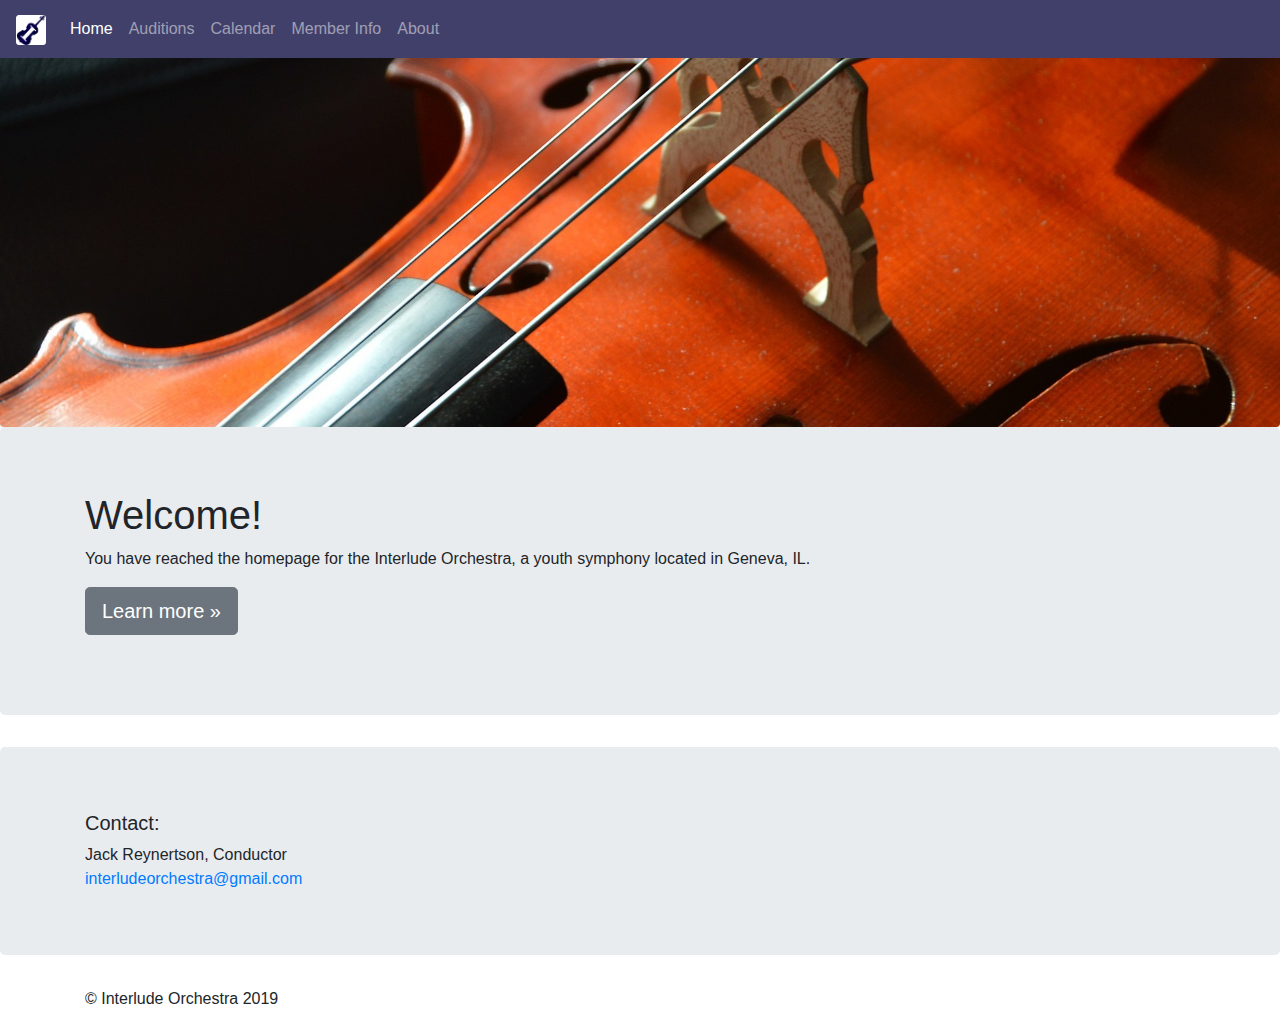
==== index.html @ d7e28453 "update" ====
<!DOCTYPE html>
<html lang="en">
    <head>
        <!--Required meta tags-->
        <meta charset="utf-8">
        <meta name="viewport" contents="width=device-width, initial-scale=1, shrink-to-fit=no">
        
        <!--Browser Icon-->
        <link rel="shortcut icon" href="images/icon3.ico" type="image/x-con">

        <!--Bootstrap CSS / Custom CSS-->
        <link rel="stylesheet" href="https://maxcdn.bootstrapcdn.com/bootstrap/4.0.0/css/bootstrap.min.css" integrity="sha384-Gn5384xqQ1aoWXA+058RXPxPg6fy4IWvTNh0E263XmFcJlSAwiGgFAW/dAiS6JXm" crossorigin="anonymous">
        <link rel="stylesheet" href="css/main.css">
        
        <title>Interlude Orchestra - Home</title>
    </head>
    <body>
        <nav class="navbar fixed-top navbar-expand-md navbar-dark">
            <a class="navbar-brand" href="./">
                <img src="images/icon.png" width="30" height="30" alt="">
            </a>
            <button class="navbar-toggler" type="button" data-toggle="collapse" data-target="#collapsibleNavbar">
              <span class="navbar-toggler-icon"></span>
            </button>
            <div class="collapse navbar-collapse" id="collapsibleNavbar">
              <ul class="navbar-nav">
                <li class="nav-item active">
                    <a class="nav-link" href="./">Home</a>
                </li>
                <li class="nav-item">
                  <a class="nav-link" href="auditions.html">Auditions</a>
                </li>
                <li class="nav-item">
                  <a class="nav-link" href="calendar.html">Calendar</a>
                </li>
                <li class="nav-item">
                  <a class="nav-link" href="members.html">Member Info</a>
                </li>
                <li class="nav-item">
                    <a class="nav-link" href="about.html">About</a>
                </li>
              </ul>
            </div>  
        </nav>

                <img src="images/headerback2.jpg" class="rounded img-fluid" alt="header photo">

            <div class="jumbotron">
                <div class="container">
                    <h1>Welcome!</h1>
                    <p>You have reached the homepage for the Interlude Orchestra, a youth symphony located in Geneva, IL. </p>
                    <p><a class="btn btn-secondary btn-lg" href="about.html" role="button">Learn more &raquo;</a></p>
                </div>
            </div>

            <div class="jumbotron">
                <div class="container">
                    <h5>Contact: </h5>
                    <div>Jack Reynertson, Conductor</div>
                    <a href="mailto:interludeorchestra@gmail.com">interludeorchestra@gmail.com</a>
                </div>
            </div>

        <footer class="container">
            <p>&copy; Interlude Orchestra 2019</p>
        </footer>

        <!--Javascript, just in case-->
        <script src='js/main.js'></script>
        <script src="https://code.jquery.com/jquery-3.2.1.slim.min.js" integrity="sha384-KJ3o2DKtIkvYIK3UENzmM7KCkRr/rE9/Qpg6aAZGJwFDMVNA/GpGFF93hXpG5KkN" crossorigin="anonymous"></script>
        <script src="https://cdnjs.cloudflare.com/ajax/libs/popper.js/1.12.9/umd/popper.min.js" integrity="sha384-ApNbgh9B+Y1QKtv3Rn7W3mgPxhU9K/ScQsAP7hUibX39j7fakFPskvXusvfa0b4Q" crossorigin="anonymous"></script>
        <script src="https://maxcdn.bootstrapcdn.com/bootstrap/4.0.0/js/bootstrap.min.js" integrity="sha384-JZR6Spejh4U02d8jOt6vLEHfe/JQGiRRSQQxSfFWpi1MquVdAyjUar5+76PVCmYl" crossorigin="anonymous"></script>
    </body>
</html>
---- css/main.css ----
/* palette: (Goes from lightest to darkest for each scheme.)
light:
e8e7ef
a0a0b5
808099

medium:
d1cfde
41406a
000033

dark:
666666
535258
1a192a
000014
*/

/*navbar style*/
.navbar{ background:#41406a; }
.nav-link:hover{ background: #41406a; color: #e8e7ef;}
.navbar-collapse{ justify-content: flex-start;}

/* header style*/
.header{
    background-image: url('../images/headerback.jpg');
    background-attachment: fixed;
    background-size: cover;
    background-position: center;
}
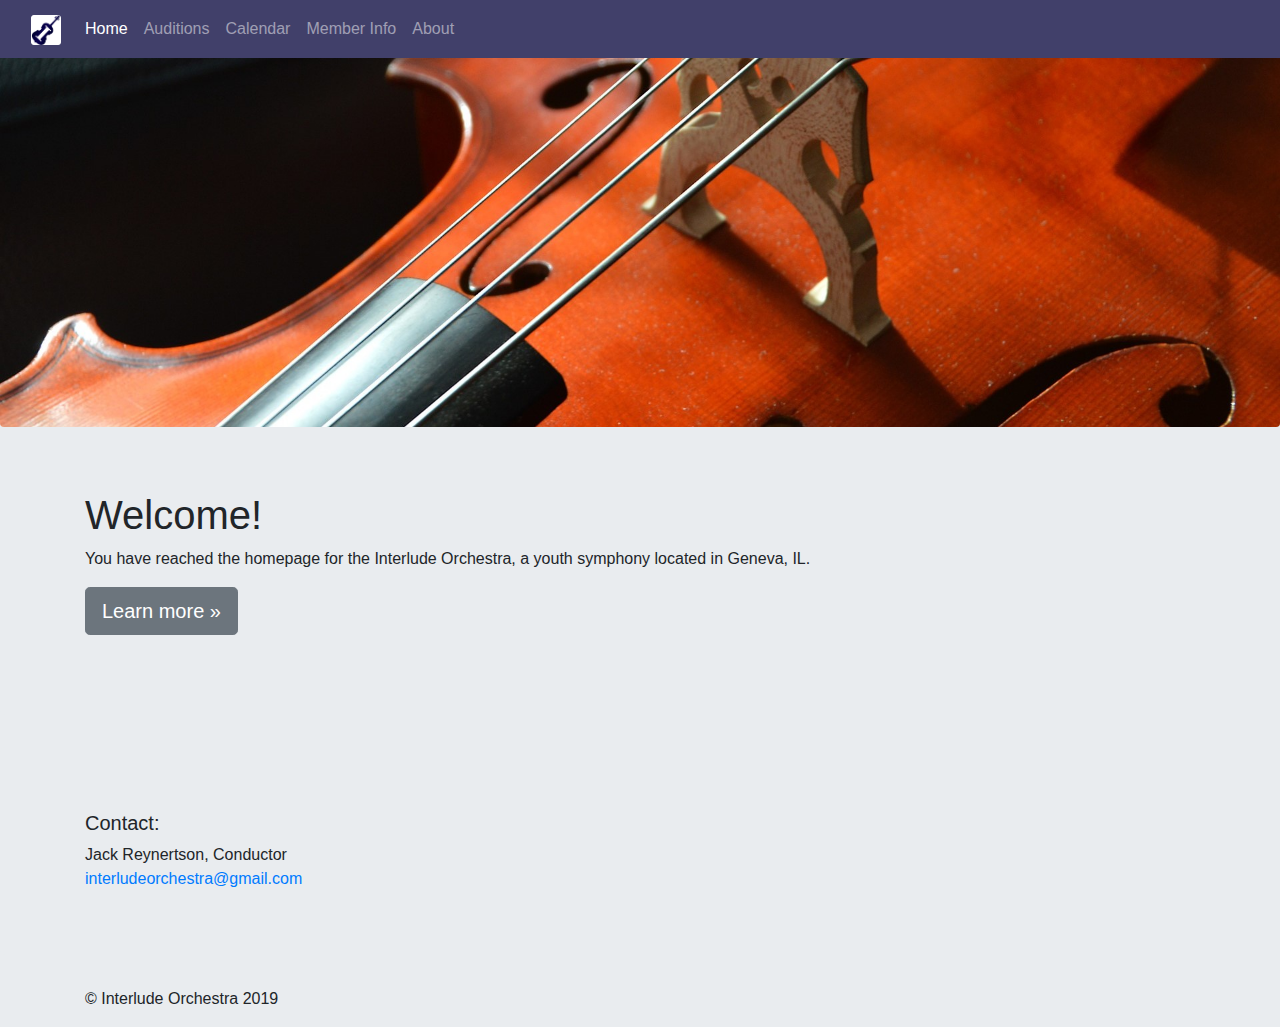
==== commit 8ede2bb8: "scalable?" ====
--- a/index.html
+++ b/index.html
@@ -16,6 +16,7 @@
     </head>
     <body>
         <nav class="navbar fixed-top navbar-expand-md navbar-dark">
+            <div class="container-fluid">
             <a class="navbar-brand" href="./">
                 <img src="images/icon.png" width="30" height="30" alt="">
             </a>
@@ -40,7 +41,8 @@
                     <a class="nav-link" href="about.html">About</a>
                 </li>
               </ul>
-            </div>  
+            </div>
+            </div>
         </nav>
 
                 <img src="images/headerback2.jpg" class="rounded img-fluid" alt="header photo">
--- a/css/main.css
+++ b/css/main.css
@@ -27,4 +27,8 @@
     background-attachment: fixed;
     background-size: cover;
     background-position: center;
+}
+
+body{
+	background-color: #e9ecef;
 }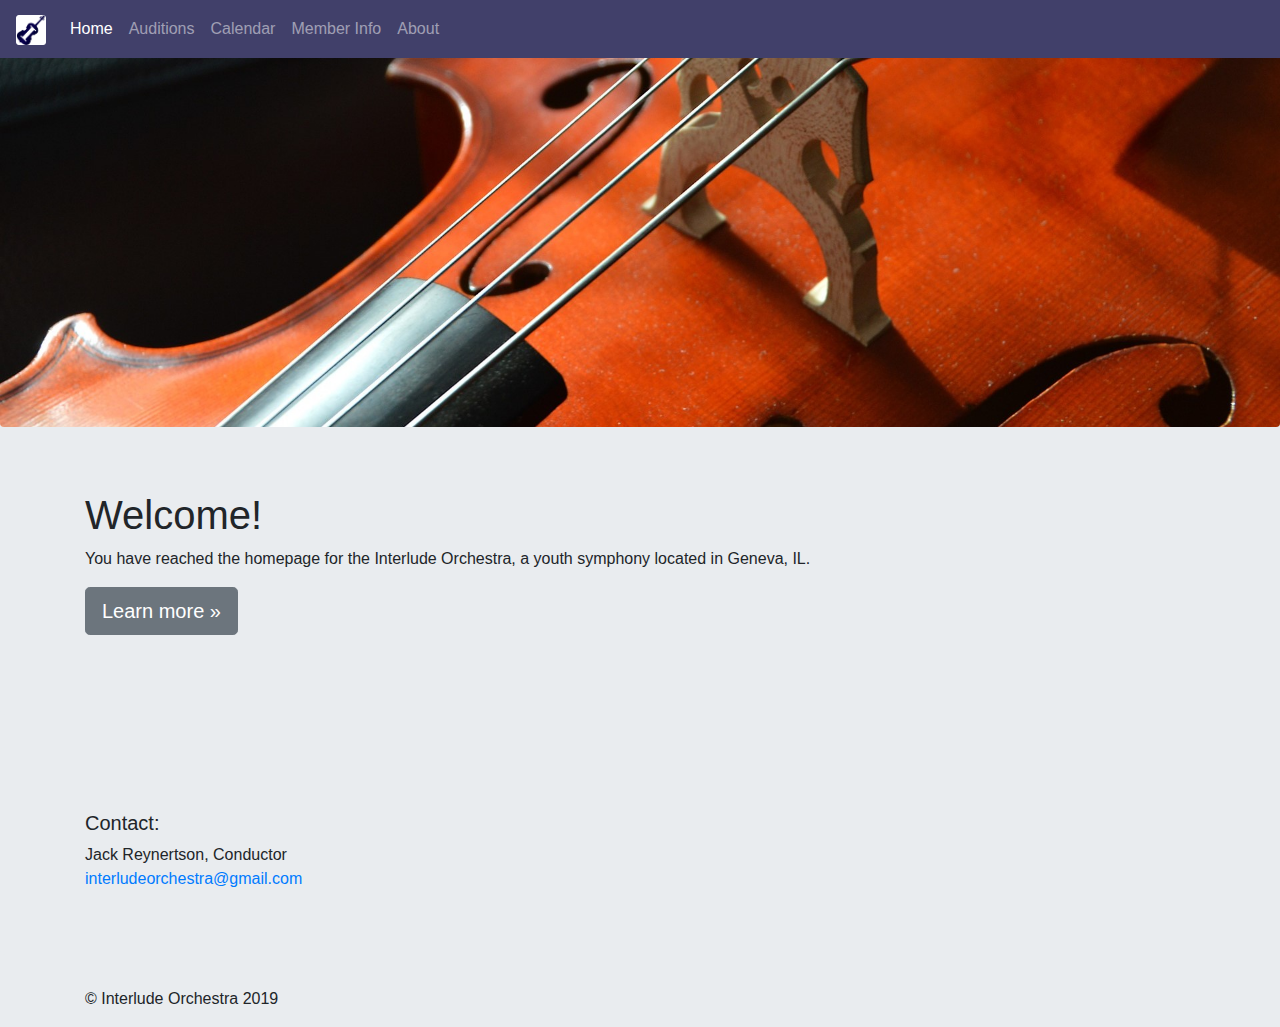
==== commit 1d2e524f: "updated nav for all" ====
--- a/index.html
+++ b/index.html
@@ -16,7 +16,6 @@
     </head>
     <body>
         <nav class="navbar fixed-top navbar-expand-md navbar-dark">
-            <div class="container-fluid">
             <a class="navbar-brand" href="./">
                 <img src="images/icon.png" width="30" height="30" alt="">
             </a>
@@ -41,8 +40,7 @@
                     <a class="nav-link" href="about.html">About</a>
                 </li>
               </ul>
-            </div>
-            </div>
+            </div>  
         </nav>
 
                 <img src="images/headerback2.jpg" class="rounded img-fluid" alt="header photo">
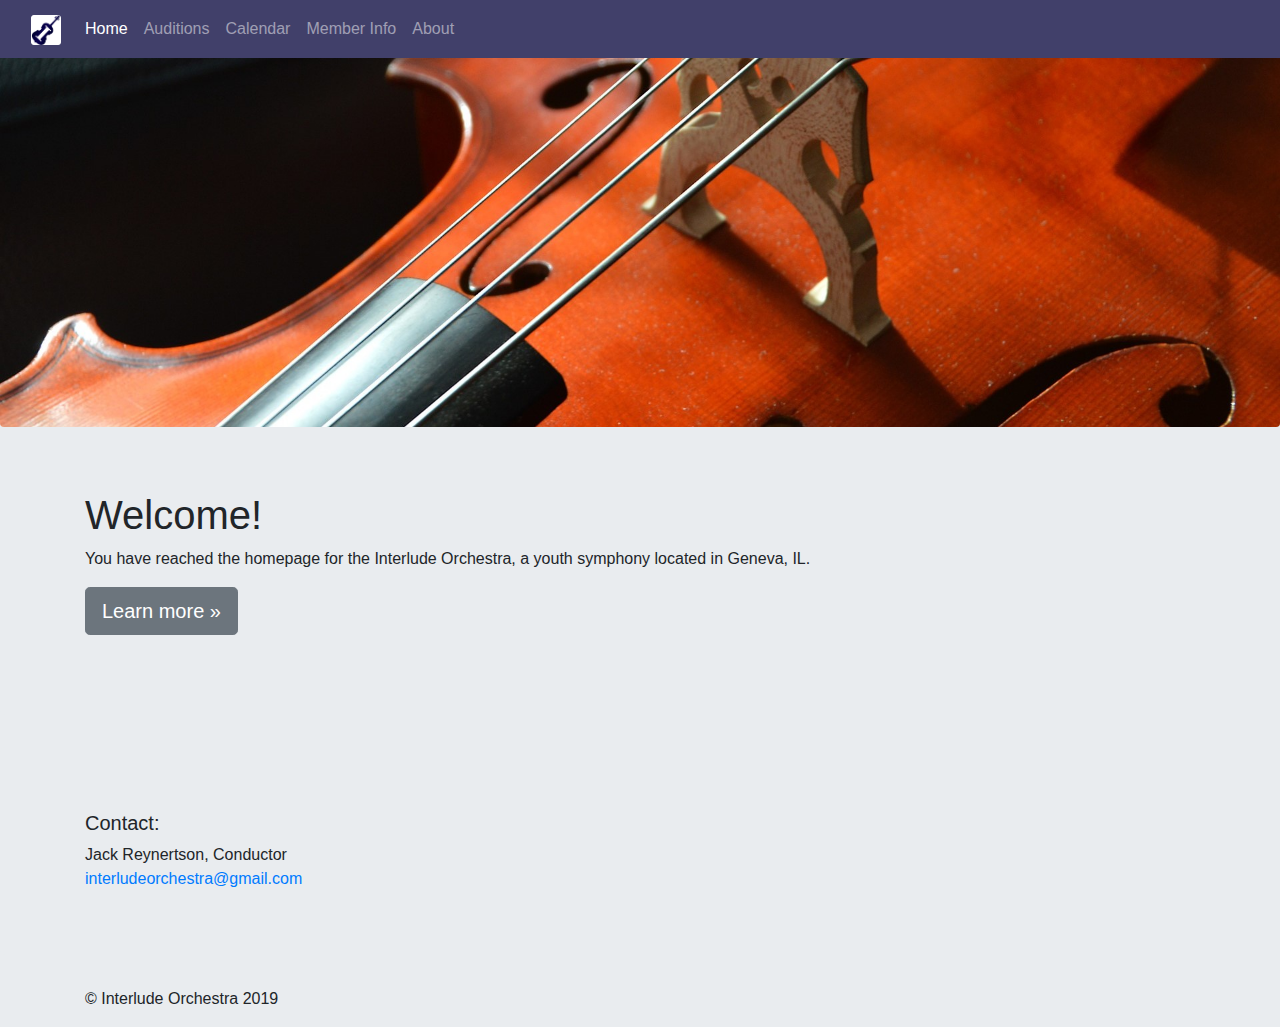
==== commit 7321f0eb: "updated nav" ====
--- a/index.html
+++ b/index.html
@@ -13,9 +13,8 @@
         <link rel="stylesheet" href="css/main.css">
         
         <title>Interlude Orchestra - Home</title>
-    </head>
-    <body>
         <nav class="navbar fixed-top navbar-expand-md navbar-dark">
+            <div class="container-fluid">
             <a class="navbar-brand" href="./">
                 <img src="images/icon.png" width="30" height="30" alt="">
             </a>
@@ -40,11 +39,13 @@
                     <a class="nav-link" href="about.html">About</a>
                 </li>
               </ul>
-            </div>  
+            </div>
+            </div>
         </nav>
 
                 <img src="images/headerback2.jpg" class="rounded img-fluid" alt="header photo">
-
+            </head>
+            <body>
             <div class="jumbotron">
                 <div class="container">
                     <h1>Welcome!</h1>
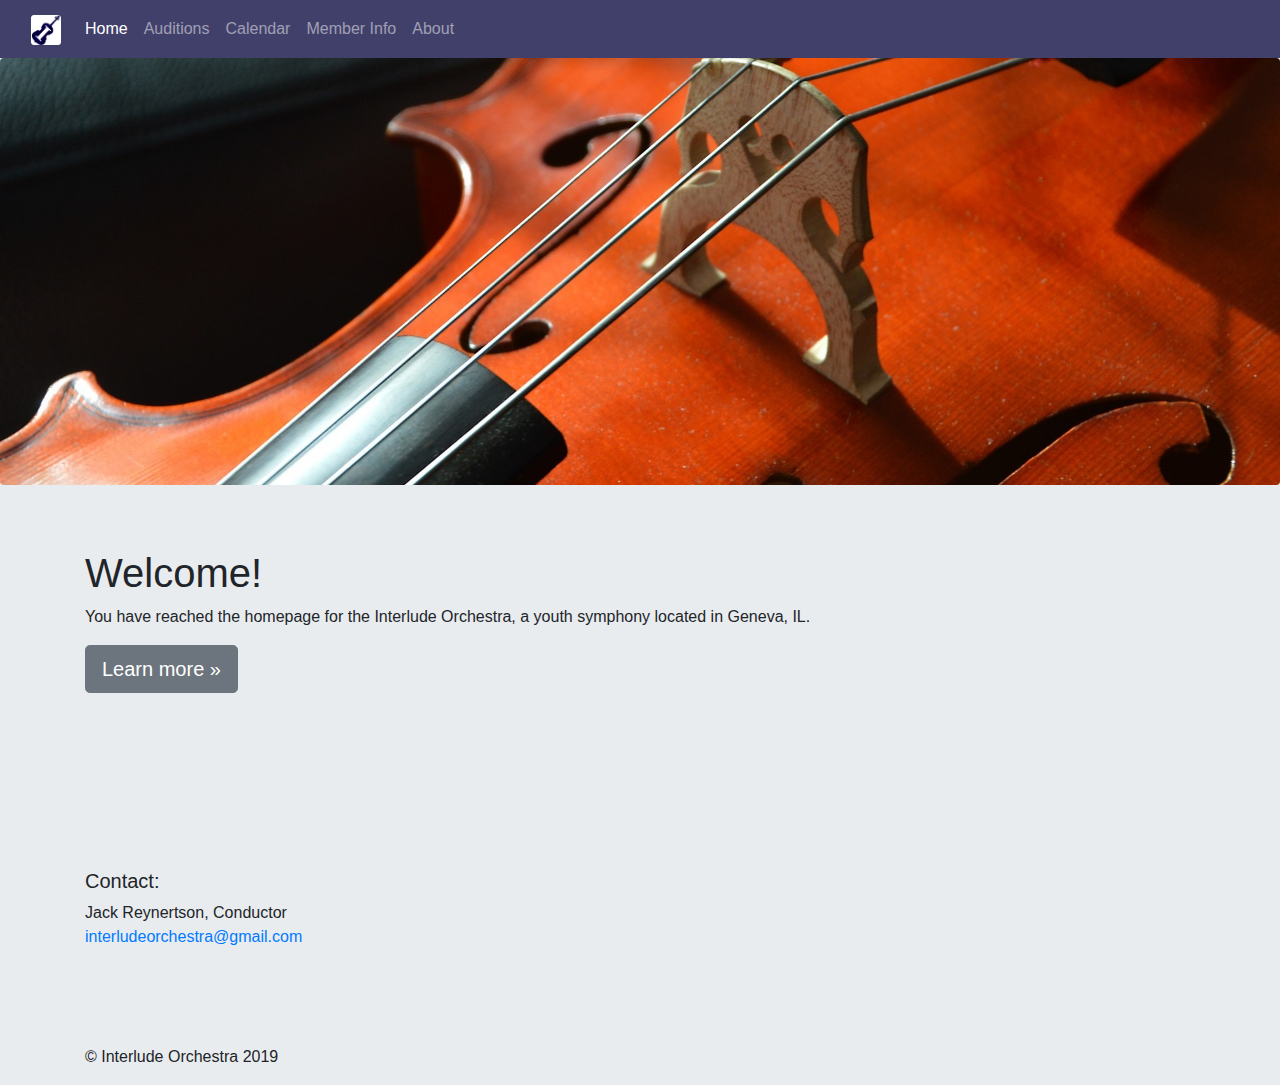
==== commit f1df769c: "changed viewport" ====
--- a/index.html
+++ b/index.html
@@ -3,7 +3,8 @@
     <head>
         <!--Required meta tags-->
         <meta charset="utf-8">
-        <meta name="viewport" contents="width=device-width, initial-scale=1, shrink-to-fit=no">
+        <meta name="viewport" content="width=device-width, initial-scale=1.0">
+        <!-- <meta name="viewport" contents="width=device-width, initial-scale=1, shrink-to-fit=no"> -->
         
         <!--Browser Icon-->
         <link rel="shortcut icon" href="images/icon3.ico" type="image/x-con">
@@ -13,7 +14,7 @@
         <link rel="stylesheet" href="css/main.css">
         
         <title>Interlude Orchestra - Home</title>
-        <nav class="navbar fixed-top navbar-expand-md navbar-dark">
+        <nav class="navbar fixed-top navbar-expand-md navbar-dark" style="position: inherit;">
             <div class="container-fluid">
             <a class="navbar-brand" href="./">
                 <img src="images/icon.png" width="30" height="30" alt="">
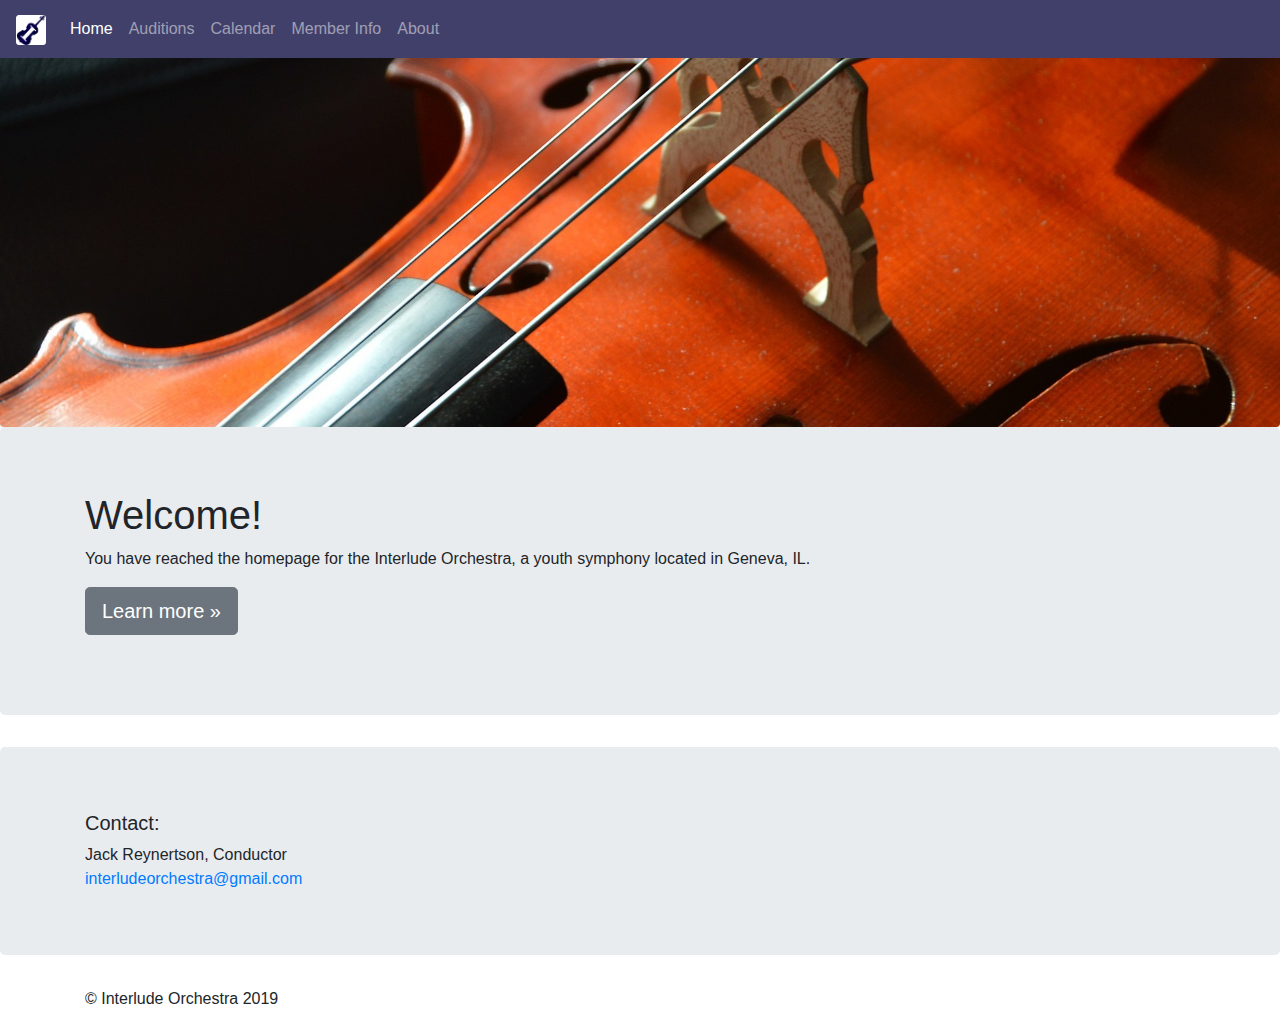
==== commit 818f33a5: "stashing stuff" ====
--- a/index.html
+++ b/index.html
@@ -3,8 +3,7 @@
     <head>
         <!--Required meta tags-->
         <meta charset="utf-8">
-        <meta name="viewport" content="width=device-width, initial-scale=1.0">
-        <!-- <meta name="viewport" contents="width=device-width, initial-scale=1, shrink-to-fit=no"> -->
+        <meta name="viewport" contents="width=device-width, initial-scale=1, maximum-scale=1, shrink-to-fit=no">
         
         <!--Browser Icon-->
         <link rel="shortcut icon" href="images/icon3.ico" type="image/x-con">
@@ -14,8 +13,9 @@
         <link rel="stylesheet" href="css/main.css">
         
         <title>Interlude Orchestra - Home</title>
-        <nav class="navbar fixed-top navbar-expand-md navbar-dark" style="position: inherit;">
-            <div class="container-fluid">
+    </head>
+    <body>
+        <nav class="navbar fixed-top navbar-expand-md navbar-dark">
             <a class="navbar-brand" href="./">
                 <img src="images/icon.png" width="30" height="30" alt="">
             </a>
@@ -40,13 +40,11 @@
                     <a class="nav-link" href="about.html">About</a>
                 </li>
               </ul>
-            </div>
-            </div>
+            </div>  
         </nav>
 
+        <main role="main">
                 <img src="images/headerback2.jpg" class="rounded img-fluid" alt="header photo">
-            </head>
-            <body>
             <div class="jumbotron">
                 <div class="container">
                     <h1>Welcome!</h1>
@@ -62,6 +60,7 @@
                     <a href="mailto:interludeorchestra@gmail.com">interludeorchestra@gmail.com</a>
                 </div>
             </div>
+        </main>
 
         <footer class="container">
             <p>&copy; Interlude Orchestra 2019</p>
--- a/css/main.css
+++ b/css/main.css
@@ -28,7 +28,3 @@
     background-size: cover;
     background-position: center;
 }
-
-body{
-	background-color: #e9ecef;
-}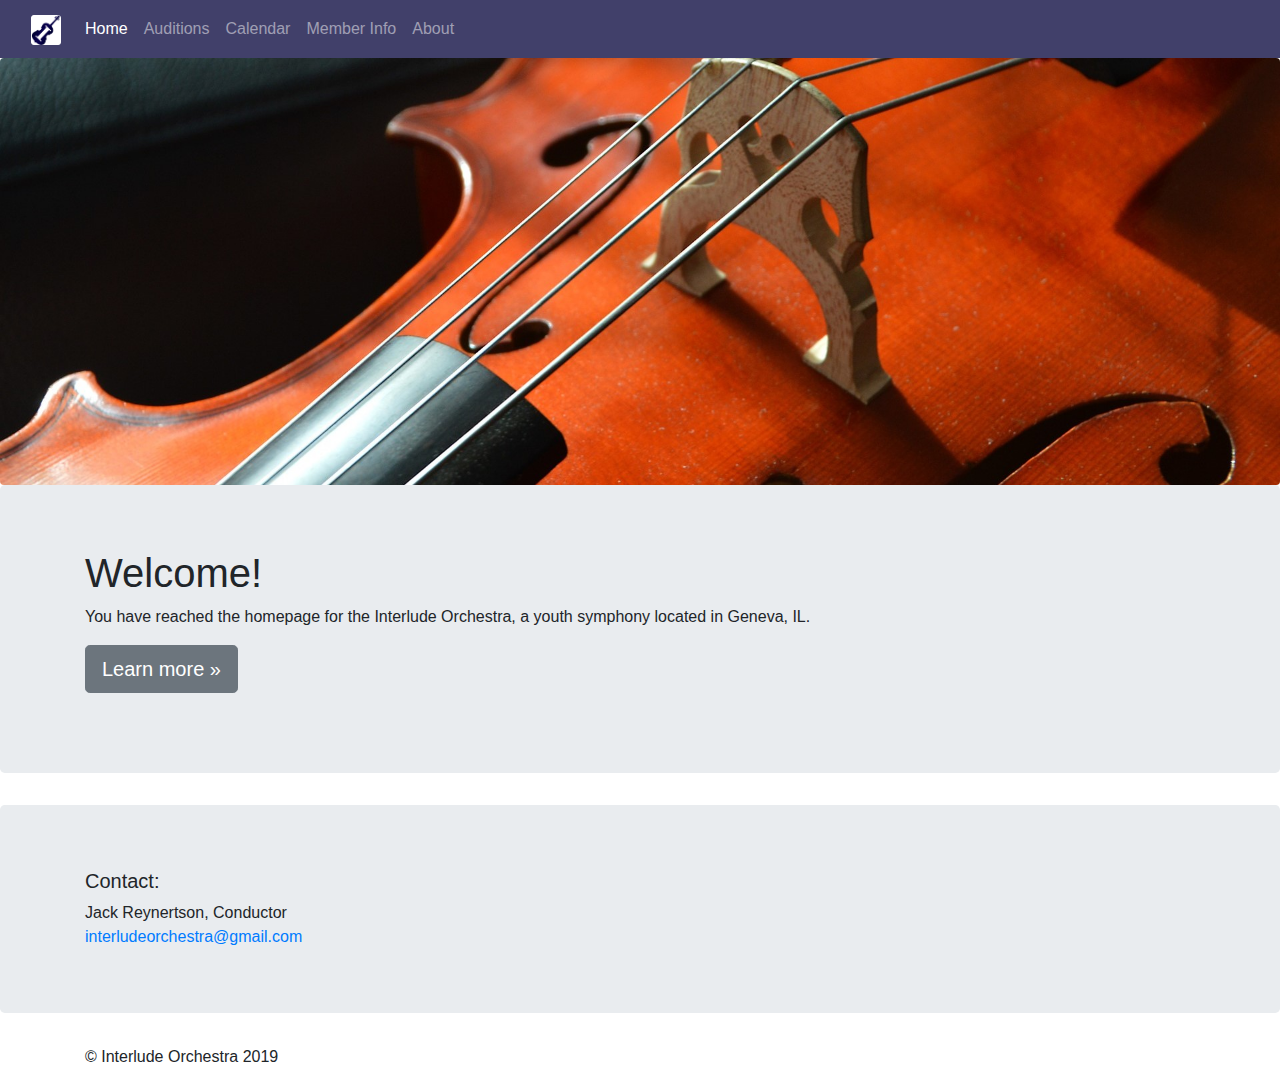
==== commit 8f2c752e: "conflicts merged" ====
--- a/index.html
+++ b/index.html
@@ -3,7 +3,8 @@
     <head>
         <!--Required meta tags-->
         <meta charset="utf-8">
-        <meta name="viewport" contents="width=device-width, initial-scale=1, maximum-scale=1, shrink-to-fit=no">
+        <meta name="viewport" content="width=device-width, initial-scale=1.0">
+        <!-- <meta name="viewport" contents="width=device-width, initial-scale=1, shrink-to-fit=no"> -->
         
         <!--Browser Icon-->
         <link rel="shortcut icon" href="images/icon3.ico" type="image/x-con">
@@ -13,9 +14,8 @@
         <link rel="stylesheet" href="css/main.css">
         
         <title>Interlude Orchestra - Home</title>
-    </head>
-    <body>
-        <nav class="navbar fixed-top navbar-expand-md navbar-dark">
+        <nav class="navbar fixed-top navbar-expand-md navbar-dark" style="position: inherit;">
+            <div class="container-fluid">
             <a class="navbar-brand" href="./">
                 <img src="images/icon.png" width="30" height="30" alt="">
             </a>
@@ -40,11 +40,13 @@
                     <a class="nav-link" href="about.html">About</a>
                 </li>
               </ul>
-            </div>  
+            </div>
+            </div>
         </nav>
 
-        <main role="main">
                 <img src="images/headerback2.jpg" class="rounded img-fluid" alt="header photo">
+            </head>
+            <body>
             <div class="jumbotron">
                 <div class="container">
                     <h1>Welcome!</h1>
@@ -60,7 +62,6 @@
                     <a href="mailto:interludeorchestra@gmail.com">interludeorchestra@gmail.com</a>
                 </div>
             </div>
-        </main>
 
         <footer class="container">
             <p>&copy; Interlude Orchestra 2019</p>
--- a/css/main.css
+++ b/css/main.css
@@ -28,3 +28,10 @@
     background-size: cover;
     background-position: center;
 }
+<<<<<<< HEAD
+=======
+
+body{
+	background-color: #e9ecef;
+}
+>>>>>>> f1df769cef7838c60e60f0fc08ce836cfc327486
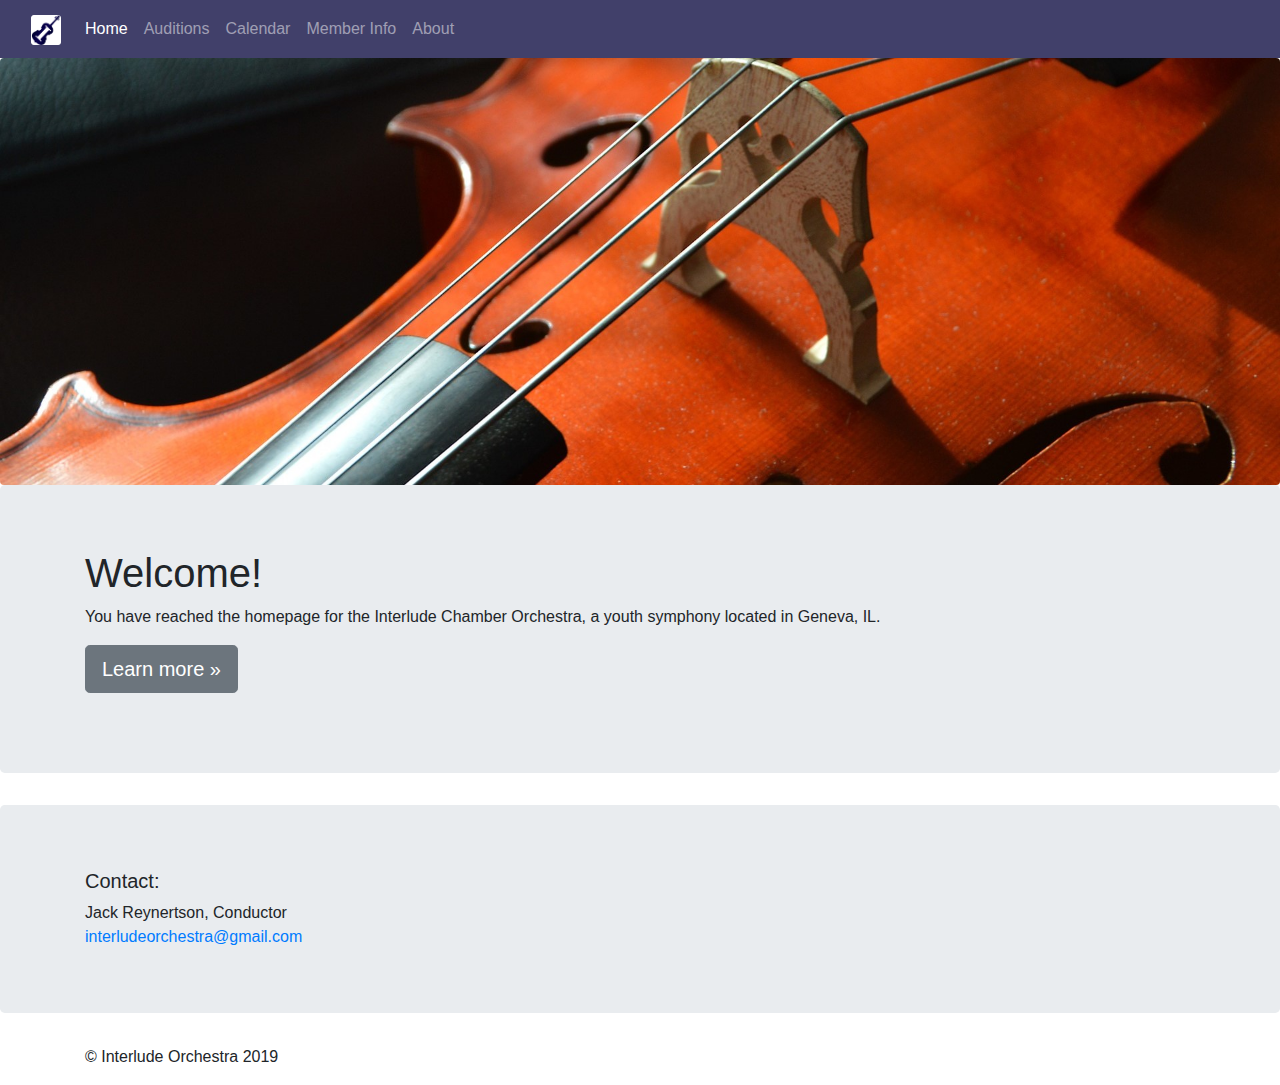
==== commit 62bbcd49: "Update index.html" ====
--- a/index.html
+++ b/index.html
@@ -13,7 +13,7 @@
         <link rel="stylesheet" href="https://maxcdn.bootstrapcdn.com/bootstrap/4.0.0/css/bootstrap.min.css" integrity="sha384-Gn5384xqQ1aoWXA+058RXPxPg6fy4IWvTNh0E263XmFcJlSAwiGgFAW/dAiS6JXm" crossorigin="anonymous">
         <link rel="stylesheet" href="css/main.css">
         
-        <title>Interlude Orchestra - Home</title>
+        <title>Interlude Chamber Orchestra - Home</title>
         <nav class="navbar fixed-top navbar-expand-md navbar-dark" style="position: inherit;">
             <div class="container-fluid">
             <a class="navbar-brand" href="./">
@@ -50,7 +50,7 @@
             <div class="jumbotron">
                 <div class="container">
                     <h1>Welcome!</h1>
-                    <p>You have reached the homepage for the Interlude Orchestra, a youth symphony located in Geneva, IL. </p>
+                    <p>You have reached the homepage for the Interlude Chamber Orchestra, a youth symphony located in Geneva, IL. </p>
                     <p><a class="btn btn-secondary btn-lg" href="about.html" role="button">Learn more &raquo;</a></p>
                 </div>
             </div>
